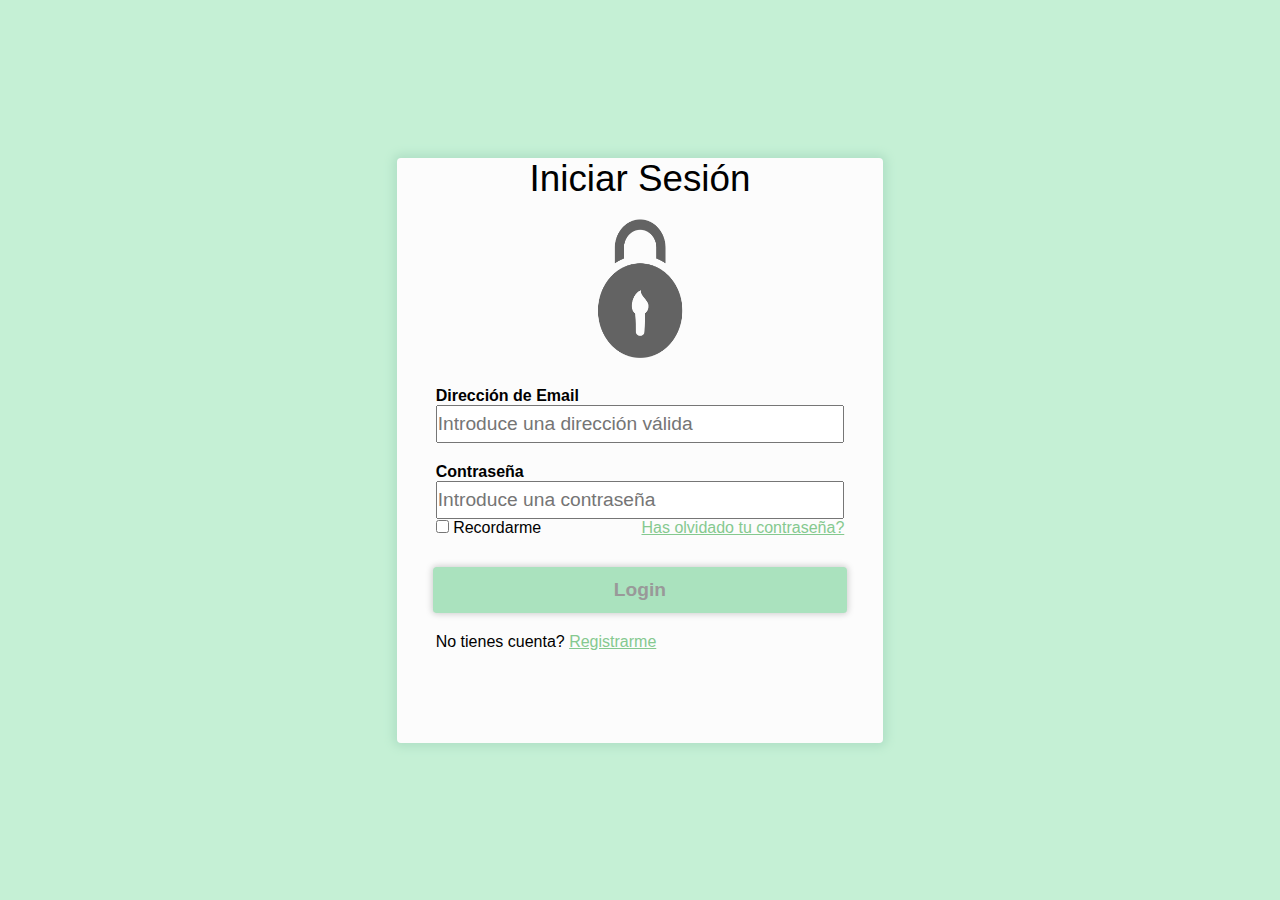
==== login/login.html @ e0cc7950 "Login v1" ====
<link rel="stylesheet" href="./css/login.css">
<html>
    <body>
        <div id="login-container">
            <h1 id="titulo">Iniciar Sesión</h1>
            <div id="foto">
            </div>
            <form id="formulario" method="GET" action="./login.html"><!--Especificar un fichero en el que mandar los datos-->
                <p>Dirección de Email</p>
                <input id="email" class="field" type="text" name="email" placeholder="Introduce una dirección válida"><br>
                <p>Contraseña</p>
                <input id="clave" class="field" type="password" name="pass" placeholder="Introduce una contraseña"><br>
                <input id="recordar" type="checkbox"> Recordarme <a href="#">Has olvidado tu contraseña?</a><br>
                <button type="submit" onclick="alert('clickado');">Login</button>
            </form>
                <a style="margin-left: 8%">No tienes cuenta?</a>  <a href="#" style="color: #85c98f;">Registrarme</a>
        </div>  
    </body>
</html>
---- login/css/login.css ----
*{margin:0px;padding: 0px;font-family: 'Segoe UI', Tahoma, Geneva, Verdana, sans-serif;}
body{background:#c5f0d5;display: flex;justify-content: center;align-items: center;min-width: 320px;}
/*COMUNES*/
#login-container{
    background-color: rgb(252, 252, 252);
    box-shadow: 0px 0px 10px 4px rgb(176, 224, 198);
    border-radius: 0.25em;
    position: relative;
}

#foto{
    width: 25%;
    height: 25%;
    margin: 4% auto 0 auto;
    background-image: url("../logo.png");
    background-repeat: no-repeat;
    background-size: 100% 95%;
    filter: grayscale(100%);
}

#formulario {margin-top: 4.5%;}
#titulo{text-align: center;font-weight: 200;}
#formulario > p{margin-left: 8%;font-weight: 600;}
#formulario > input{margin-left: 8%;}

.field{
    width: 84%;
    height: 6.5%;
    margin: 0 8% 4% 0;
    font-size: 120%;
}

#formulario > a{
    float: right;
    margin-right: 8%;
    color: #85c98f;;
}

#formulario > button{
    width: 85%;
    height: 8%;
    margin: 3% 7.5% 4% 7.5%;
    border: none;
    border-radius: 0.2em;
    font-size: 120%;
    font-weight: 700;
    color: rgb(153, 153, 153);
    background-color: rgb(170, 226, 190);
    box-shadow: 0px 0px 6px 0.5px rgb(204, 204, 204);
}

#formulario > button:hover{background-color: rgb(177, 243, 200)}
#recordar{margin: 0 0 4% 8%;}

/*DESKTOP*/
@media (min-width:1680px){
    #login-container{width: 38%;height: 70vh;}
    #titulo{font-size: 300%;}
    #clave{margin-bottom: 0;}
    #formulario > button{ margin: 3% 7.5% 5.5% 7.5%;}
}
/*DESKTOP 2*/
@media (max-width:1680px){
    #login-container{width: 38%;height: 65vh;}
    #titulo{font-size: 300%;}
    #clave{margin-bottom: 0;}
}

/*LAPTOP)*/
@media(max-width:1440px){
    #titulo{font-size: 230%;}
}

/*TABLET*/
@media (max-width:1024px){
    #login-container{width: 45%;height: 65vh;}
    #titulo{font-size: 270%;}
    #clave{margin-bottom: 0;}
}

/*MOVIL*/
@media(max-width:600px){
    #login-container{width: 84%;height: 70vh;}
    #titulo{font-size: 200%;}
}
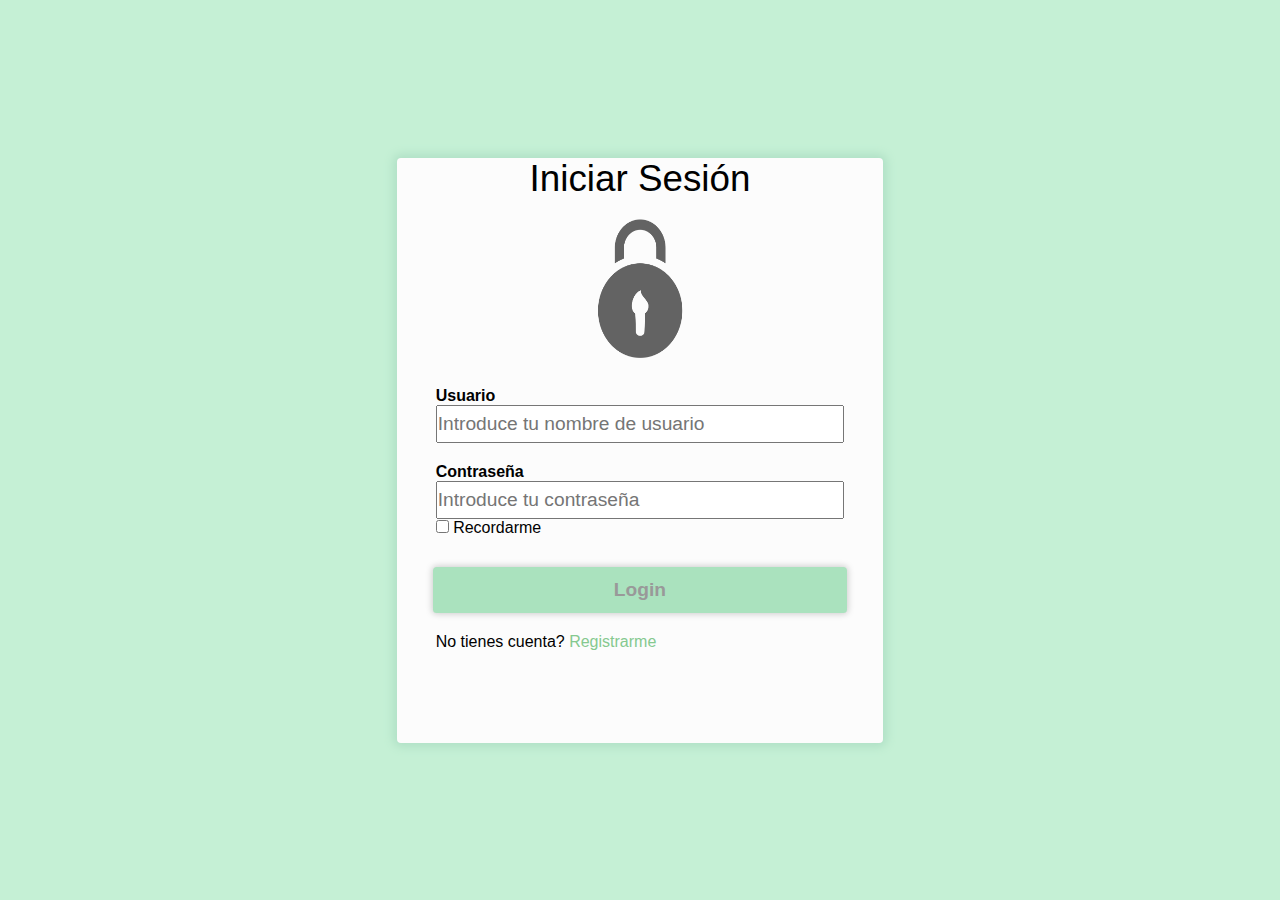
==== commit 38214393: "Login v2" ====
--- a/login/login.html
+++ b/login/login.html
@@ -1,19 +1,73 @@
-<link rel="stylesheet" href="./css/login.css">
-<html>
+<head>
+    <meta charset="UTF-8">
+    <meta http-equiv="X-UA-Compatible" content="IE=edge">
+    <meta name="viewport" content="width=device-width, initial-scale=1.0">
+    <title>Inicio de sesion</title>
+    <link rel="stylesheet" href="./css/login.css">
+    <script type="text/javascript" src="./js/login.js"></script>
+    <script type="text/javascript" src="./js/sweetalert2.all.js"></script>
+    <link rel="stylesheet" href="./css/sweetalert2.css">
+    <script src="./js/jquery-3.6.0.min.js"></script>
+</head>
+<html lang="es">
     <body>
         <div id="login-container">
             <h1 id="titulo">Iniciar Sesión</h1>
-            <div id="foto">
-            </div>
-            <form id="formulario" method="GET" action="./login.html"><!--Especificar un fichero en el que mandar los datos-->
-                <p>Dirección de Email</p>
-                <input id="email" class="field" type="text" name="email" placeholder="Introduce una dirección válida"><br>
+            <div id="foto"></div>
+            <form id="formulario">
+                <p>Usuario</p>
+                <input id="usuario" class="field" type="text" name="usuario" placeholder="Introduce tu nombre de usuario"><br>
                 <p>Contraseña</p>
-                <input id="clave" class="field" type="password" name="pass" placeholder="Introduce una contraseña"><br>
-                <input id="recordar" type="checkbox"> Recordarme <a href="#">Has olvidado tu contraseña?</a><br>
-                <button type="submit" onclick="alert('clickado');">Login</button>
+                <input id="clave" class="field" type="password" name="pass" placeholder="Introduce tu contraseña"><br>
+                <input id="recordar" type="checkbox"> Recordarme<br>
+                <button type="submit" id="submit">Login</button>
             </form>
-                <a style="margin-left: 8%">No tienes cuenta?</a>  <a href="#" style="color: #85c98f;">Registrarme</a>
-        </div>  
+            <a style="margin-left: 8%">No tienes cuenta?</a>  <a id="registrarme" style="color: #85c98f;cursor: pointer;">Registrarme</a>
+        </div>
+        <script>
+            $(document).ready(function(){
+                $("#formulario").submit((e) => e.preventDefault());
+                $('#submit').click(function(){
+                    $.ajax({    
+                        type: "POST",
+                        url: "./php/selectUsuarios.php",             
+                        dataType: "text", 
+                        data: {usuario1:$("#usuario").val(), passwd:$("#clave").val()},         
+                        statusCode: {500:() => serverError()},
+                        success: respuesta => respuesta.length > 0 ? loginSuccess() : loginError(),
+                        error: (jqXHR, textStatus, errorThrown) => ajaxError(textStatus,errorThrown)
+                    });
+                });
+                $('#registrarme').click(function(){
+                    Swal.fire({
+                        title: 'Crear usuario',
+                        html: `<input type="text" id="login" class="swal2-input" placeholder="Indica un usuario*">
+                        <input type="password" id="password" class="swal2-input" placeholder="Indica una contraseña*">`,
+                        confirmButtonText: 'Crear',
+                        focusConfirm: false,
+                        preConfirm: () => {
+                            const login = Swal.getPopup().querySelector('#login').value
+                            const password = Swal.getPopup().querySelector('#password').value
+                            if (!login || !password) {
+                                Swal.showValidationMessage(`Rellena todos los campos.`);
+                            }
+                            return { login: login, password: password }
+                        }
+                    }).then((result) => {
+                        if(($("#login").val()).length>0 && ($("#password").val()).length>0){
+                            $.ajax({    
+                                type: "POST",
+                                url: "./php/insertUsuario.php",             
+                                dataType: "text", 
+                                data: {usuario1:$("#login").val(), passwd:$("#password").val()},         
+                                statusCode: {500:() => serverError()},
+                                success: respuesta => respuesta.length > 0 ? registroSuccess() : registroError(),
+                                error: (jqXHR, textStatus, errorThrown) => ajaxError(textStatus,errorThrown)
+                            });
+                        }
+                    });
+                });
+            });
+        </script>  
     </body>
 </html>--- a/login/css/login.css
+++ b/login/css/login.css
@@ -2,6 +2,7 @@
 body{background:#c5f0d5;display: flex;justify-content: center;align-items: center;min-width: 320px;}
 /*COMUNES*/
 #login-container{
+    align-self: center;
     background-color: rgb(252, 252, 252);
     box-shadow: 0px 0px 10px 4px rgb(176, 224, 198);
     border-radius: 0.25em;
--- a/login/css/sweetalert2.css
+++ b/login/css/sweetalert2.css
@@ -0,0 +1,1316 @@
+.swal2-popup.swal2-toast {
+  box-sizing: border-box;
+  grid-column: 1/4 !important;
+  grid-row: 1/4 !important;
+  grid-template-columns: 1fr 99fr 1fr;
+  padding: 1em;
+  overflow-y: hidden;
+  background: #fff;
+  box-shadow: 0 0 1px rgba(0, 0, 0, 0.075), 0 1px 2px rgba(0, 0, 0, 0.075), 1px 2px 4px rgba(0, 0, 0, 0.075), 1px 3px 8px rgba(0, 0, 0, 0.075), 2px 4px 16px rgba(0, 0, 0, 0.075);
+  pointer-events: all;
+}
+.swal2-popup.swal2-toast > * {
+  grid-column: 2;
+}
+.swal2-popup.swal2-toast .swal2-title {
+  margin: 0.5em 1em;
+  padding: 0;
+  font-size: 1em;
+  text-align: initial;
+}
+.swal2-popup.swal2-toast .swal2-loading {
+  justify-content: center;
+}
+.swal2-popup.swal2-toast .swal2-input {
+  height: 2em;
+  margin: 0.5em;
+  font-size: 1em;
+}
+.swal2-popup.swal2-toast .swal2-validation-message {
+  font-size: 1em;
+}
+.swal2-popup.swal2-toast .swal2-footer {
+  margin: 0.5em 0 0;
+  padding: 0.5em 0 0;
+  font-size: 0.8em;
+}
+.swal2-popup.swal2-toast .swal2-close {
+  grid-column: 3/3;
+  grid-row: 1/99;
+  align-self: center;
+  width: 0.8em;
+  height: 0.8em;
+  margin: 0;
+  font-size: 2em;
+}
+.swal2-popup.swal2-toast .swal2-html-container {
+  margin: 0.5em 1em;
+  padding: 0;
+  font-size: 1em;
+  text-align: initial;
+}
+.swal2-popup.swal2-toast .swal2-html-container:empty {
+  padding: 0;
+}
+.swal2-popup.swal2-toast .swal2-loader {
+  grid-column: 1;
+  grid-row: 1/99;
+  align-self: center;
+  width: 2em;
+  height: 2em;
+  margin: 0.25em;
+}
+.swal2-popup.swal2-toast .swal2-icon {
+  grid-column: 1;
+  grid-row: 1/99;
+  align-self: center;
+  width: 2em;
+  min-width: 2em;
+  height: 2em;
+  margin: 0 0.5em 0 0;
+}
+.swal2-popup.swal2-toast .swal2-icon .swal2-icon-content {
+  display: flex;
+  align-items: center;
+  font-size: 1.8em;
+  font-weight: bold;
+}
+.swal2-popup.swal2-toast .swal2-icon.swal2-success .swal2-success-ring {
+  width: 2em;
+  height: 2em;
+}
+.swal2-popup.swal2-toast .swal2-icon.swal2-error [class^=swal2-x-mark-line] {
+  top: 0.875em;
+  width: 1.375em;
+}
+.swal2-popup.swal2-toast .swal2-icon.swal2-error [class^=swal2-x-mark-line][class$=left] {
+  left: 0.3125em;
+}
+.swal2-popup.swal2-toast .swal2-icon.swal2-error [class^=swal2-x-mark-line][class$=right] {
+  right: 0.3125em;
+}
+.swal2-popup.swal2-toast .swal2-actions {
+  justify-content: flex-start;
+  height: auto;
+  margin: 0;
+  margin-top: 0.5em;
+  padding: 0 0.5em;
+}
+.swal2-popup.swal2-toast .swal2-styled {
+  margin: 0.25em 0.5em;
+  padding: 0.4em 0.6em;
+  font-size: 1em;
+}
+.swal2-popup.swal2-toast .swal2-success {
+  border-color: #a5dc86;
+}
+.swal2-popup.swal2-toast .swal2-success [class^=swal2-success-circular-line] {
+  position: absolute;
+  width: 1.6em;
+  height: 3em;
+  transform: rotate(45deg);
+  border-radius: 50%;
+}
+.swal2-popup.swal2-toast .swal2-success [class^=swal2-success-circular-line][class$=left] {
+  top: -0.8em;
+  left: -0.5em;
+  transform: rotate(-45deg);
+  transform-origin: 2em 2em;
+  border-radius: 4em 0 0 4em;
+}
+.swal2-popup.swal2-toast .swal2-success [class^=swal2-success-circular-line][class$=right] {
+  top: -0.25em;
+  left: 0.9375em;
+  transform-origin: 0 1.5em;
+  border-radius: 0 4em 4em 0;
+}
+.swal2-popup.swal2-toast .swal2-success .swal2-success-ring {
+  width: 2em;
+  height: 2em;
+}
+.swal2-popup.swal2-toast .swal2-success .swal2-success-fix {
+  top: 0;
+  left: 0.4375em;
+  width: 0.4375em;
+  height: 2.6875em;
+}
+.swal2-popup.swal2-toast .swal2-success [class^=swal2-success-line] {
+  height: 0.3125em;
+}
+.swal2-popup.swal2-toast .swal2-success [class^=swal2-success-line][class$=tip] {
+  top: 1.125em;
+  left: 0.1875em;
+  width: 0.75em;
+}
+.swal2-popup.swal2-toast .swal2-success [class^=swal2-success-line][class$=long] {
+  top: 0.9375em;
+  right: 0.1875em;
+  width: 1.375em;
+}
+.swal2-popup.swal2-toast .swal2-success.swal2-icon-show .swal2-success-line-tip {
+  -webkit-animation: swal2-toast-animate-success-line-tip 0.75s;
+          animation: swal2-toast-animate-success-line-tip 0.75s;
+}
+.swal2-popup.swal2-toast .swal2-success.swal2-icon-show .swal2-success-line-long {
+  -webkit-animation: swal2-toast-animate-success-line-long 0.75s;
+          animation: swal2-toast-animate-success-line-long 0.75s;
+}
+.swal2-popup.swal2-toast.swal2-show {
+  -webkit-animation: swal2-toast-show 0.5s;
+          animation: swal2-toast-show 0.5s;
+}
+.swal2-popup.swal2-toast.swal2-hide {
+  -webkit-animation: swal2-toast-hide 0.1s forwards;
+          animation: swal2-toast-hide 0.1s forwards;
+}
+
+.swal2-container {
+  display: grid;
+  position: fixed;
+  z-index: 1060;
+  top: 0;
+  right: 0;
+  bottom: 0;
+  left: 0;
+  box-sizing: border-box;
+  grid-template-areas: "top-start     top            top-end" "center-start  center         center-end" "bottom-start  bottom-center  bottom-end";
+  grid-template-rows: minmax(-webkit-min-content, auto) minmax(-webkit-min-content, auto) minmax(-webkit-min-content, auto);
+  grid-template-rows: minmax(min-content, auto) minmax(min-content, auto) minmax(min-content, auto);
+  height: 100%;
+  padding: 0.625em;
+  overflow-x: hidden;
+  transition: background-color 0.1s;
+  -webkit-overflow-scrolling: touch;
+}
+.swal2-container.swal2-backdrop-show, .swal2-container.swal2-noanimation {
+  background: rgba(0, 0, 0, 0.4);
+}
+.swal2-container.swal2-backdrop-hide {
+  background: transparent !important;
+}
+.swal2-container.swal2-top-start, .swal2-container.swal2-center-start, .swal2-container.swal2-bottom-start {
+  grid-template-columns: minmax(0, 1fr) auto auto;
+}
+.swal2-container.swal2-top, .swal2-container.swal2-center, .swal2-container.swal2-bottom {
+  grid-template-columns: auto minmax(0, 1fr) auto;
+}
+.swal2-container.swal2-top-end, .swal2-container.swal2-center-end, .swal2-container.swal2-bottom-end {
+  grid-template-columns: auto auto minmax(0, 1fr);
+}
+.swal2-container.swal2-top-start > .swal2-popup {
+  align-self: start;
+}
+.swal2-container.swal2-top > .swal2-popup {
+  grid-column: 2;
+  align-self: start;
+  justify-self: center;
+}
+.swal2-container.swal2-top-end > .swal2-popup, .swal2-container.swal2-top-right > .swal2-popup {
+  grid-column: 3;
+  align-self: start;
+  justify-self: end;
+}
+.swal2-container.swal2-center-start > .swal2-popup, .swal2-container.swal2-center-left > .swal2-popup {
+  grid-row: 2;
+  align-self: center;
+}
+.swal2-container.swal2-center > .swal2-popup {
+  grid-column: 2;
+  grid-row: 2;
+  align-self: center;
+  justify-self: center;
+}
+.swal2-container.swal2-center-end > .swal2-popup, .swal2-container.swal2-center-right > .swal2-popup {
+  grid-column: 3;
+  grid-row: 2;
+  align-self: center;
+  justify-self: end;
+}
+.swal2-container.swal2-bottom-start > .swal2-popup, .swal2-container.swal2-bottom-left > .swal2-popup {
+  grid-column: 1;
+  grid-row: 3;
+  align-self: end;
+}
+.swal2-container.swal2-bottom > .swal2-popup {
+  grid-column: 2;
+  grid-row: 3;
+  justify-self: center;
+  align-self: end;
+}
+.swal2-container.swal2-bottom-end > .swal2-popup, .swal2-container.swal2-bottom-right > .swal2-popup {
+  grid-column: 3;
+  grid-row: 3;
+  align-self: end;
+  justify-self: end;
+}
+.swal2-container.swal2-grow-row > .swal2-popup, .swal2-container.swal2-grow-fullscreen > .swal2-popup {
+  grid-column: 1/4;
+  width: 100%;
+}
+.swal2-container.swal2-grow-column > .swal2-popup, .swal2-container.swal2-grow-fullscreen > .swal2-popup {
+  grid-row: 1/4;
+  align-self: stretch;
+}
+.swal2-container.swal2-no-transition {
+  transition: none !important;
+}
+
+.swal2-popup {
+  display: none;
+  position: relative;
+  box-sizing: border-box;
+  grid-template-columns: minmax(0, 100%);
+  width: 32em;
+  max-width: 100%;
+  padding: 0 0 1.25em;
+  border: none;
+  border-radius: 5px;
+  background: #fff;
+  color: #545454;
+  font-family: inherit;
+  font-size: 1rem;
+}
+.swal2-popup:focus {
+  outline: none;
+}
+.swal2-popup.swal2-loading {
+  overflow-y: hidden;
+}
+
+.swal2-title {
+  position: relative;
+  max-width: 100%;
+  margin: 0;
+  padding: 0.8em 1em 0;
+  color: #595959;
+  font-size: 1.875em;
+  font-weight: 600;
+  text-align: center;
+  text-transform: none;
+  word-wrap: break-word;
+}
+
+.swal2-actions {
+  display: flex;
+  z-index: 1;
+  box-sizing: border-box;
+  flex-wrap: wrap;
+  align-items: center;
+  justify-content: center;
+  width: auto;
+  margin: 1.25em auto 0;
+  padding: 0;
+}
+.swal2-actions:not(.swal2-loading) .swal2-styled[disabled] {
+  opacity: 0.4;
+}
+.swal2-actions:not(.swal2-loading) .swal2-styled:hover {
+  background-image: linear-gradient(rgba(0, 0, 0, 0.1), rgba(0, 0, 0, 0.1));
+}
+.swal2-actions:not(.swal2-loading) .swal2-styled:active {
+  background-image: linear-gradient(rgba(0, 0, 0, 0.2), rgba(0, 0, 0, 0.2));
+}
+
+.swal2-loader {
+  display: none;
+  align-items: center;
+  justify-content: center;
+  width: 2.2em;
+  height: 2.2em;
+  margin: 0 1.875em;
+  -webkit-animation: swal2-rotate-loading 1.5s linear 0s infinite normal;
+          animation: swal2-rotate-loading 1.5s linear 0s infinite normal;
+  border-width: 0.25em;
+  border-style: solid;
+  border-radius: 100%;
+  border-color: #2778c4 transparent #2778c4 transparent;
+}
+
+.swal2-styled {
+  margin: 0.3125em;
+  padding: 0.625em 1.1em;
+  transition: box-shadow 0.1s;
+  box-shadow: 0 0 0 3px transparent;
+  font-weight: 500;
+}
+.swal2-styled:not([disabled]) {
+  cursor: pointer;
+}
+.swal2-styled.swal2-confirm {
+  border: 0;
+  border-radius: 0.25em;
+  background: initial;
+  background-color: rgb(170, 226, 190);
+  color: #fff;
+  font-size: 1em;
+}
+.swal2-styled.swal2-confirm:focus {
+  box-shadow: 0px 0px 6px 0.5px rgb(204, 204, 204);
+}
+.swal2-styled.swal2-deny {
+  border: 0;
+  border-radius: 0.25em;
+  background: initial;
+  background-color: #ea5455;
+  color: #fff;
+  font-size: 1em;
+}
+.swal2-styled.swal2-deny:focus {
+  box-shadow: 0 0 0 3px rgba(234, 84, 85, 0.5);
+}
+.swal2-styled.swal2-cancel {
+  border: 0;
+  border-radius: 0.25em;
+  background: initial;
+  background-color: #6e7d88;
+  color: #fff;
+  font-size: 1em;
+}
+.swal2-styled.swal2-cancel:focus {
+  box-shadow: 0 0 0 3px rgba(110, 125, 136, 0.5);
+}
+.swal2-styled.swal2-default-outline:focus {
+  box-shadow: 0 0 0 3px rgba(100, 150, 200, 0.5);
+}
+.swal2-styled:focus {
+  outline: none;
+}
+.swal2-styled::-moz-focus-inner {
+  border: 0;
+}
+
+.swal2-footer {
+  justify-content: center;
+  margin: 1em 0 0;
+  padding: 1em 1em 0;
+  border-top: 1px solid #eee;
+  color: #545454;
+  font-size: 1em;
+}
+
+.swal2-timer-progress-bar-container {
+  position: absolute;
+  right: 0;
+  bottom: 0;
+  left: 0;
+  grid-column: auto !important;
+  height: 0.25em;
+  overflow: hidden;
+  border-bottom-right-radius: 5px;
+  border-bottom-left-radius: 5px;
+}
+
+.swal2-timer-progress-bar {
+  width: 100%;
+  height: 0.25em;
+  background: rgba(0, 0, 0, 0.2);
+}
+
+.swal2-image {
+  max-width: 100%;
+  margin: 2em auto 1em;
+}
+
+.swal2-close {
+  z-index: 2;
+  align-items: center;
+  justify-content: center;
+  width: 1.2em;
+  height: 1.2em;
+  margin-top: 0;
+  margin-right: 0;
+  margin-bottom: -1.2em;
+  padding: 0;
+  overflow: hidden;
+  transition: color 0.1s, box-shadow 0.1s;
+  border: none;
+  border-radius: 5px;
+  background: transparent;
+  color: #ccc;
+  font-family: serif;
+  font-family: monospace;
+  font-size: 2.5em;
+  cursor: pointer;
+  justify-self: end;
+}
+.swal2-close:hover {
+  transform: none;
+  background: transparent;
+  color: #f27474;
+}
+.swal2-close:focus {
+  outline: none;
+  box-shadow: inset 0 0 0 3px rgba(100, 150, 200, 0.5);
+}
+.swal2-close::-moz-focus-inner {
+  border: 0;
+}
+
+.swal2-html-container {
+  z-index: 1;
+  justify-content: center;
+  margin: 1em 1.6em 0.3em;
+  padding: 0;
+  overflow: auto;
+  color: #545454;
+  font-size: 1.125em;
+  font-weight: normal;
+  line-height: normal;
+  text-align: center;
+  word-wrap: break-word;
+  word-break: break-word;
+}
+
+.swal2-input,
+.swal2-file,
+.swal2-textarea,
+.swal2-select,
+.swal2-radio,
+.swal2-checkbox {
+  margin: 1em 2em 0;
+}
+
+.swal2-input,
+.swal2-file,
+.swal2-textarea {
+  box-sizing: border-box;
+  width: auto;
+  transition: border-color 0.1s, box-shadow 0.1s;
+  border: 1px solid #d9d9d9;
+  border-radius: 0.1875em;
+  background: inherit;
+  box-shadow: inset 0 1px 1px rgba(0, 0, 0, 0.06), 0 0 0 3px transparent;
+  color: inherit;
+  font-size: 1.125em;
+}
+.swal2-input.swal2-inputerror,
+.swal2-file.swal2-inputerror,
+.swal2-textarea.swal2-inputerror {
+  border-color: #f27474 !important;
+  box-shadow: 0 0 2px #f27474 !important;
+}
+.swal2-input:focus,
+.swal2-file:focus,
+.swal2-textarea:focus {
+  border: 1px solid #b4dbed;
+  outline: none;
+  box-shadow: inset 0 1px 1px rgba(0, 0, 0, 0.06), 0 0 0 3px rgba(100, 150, 200, 0.5);
+}
+.swal2-input::-moz-placeholder, .swal2-file::-moz-placeholder, .swal2-textarea::-moz-placeholder {
+  color: #ccc;
+}
+.swal2-input:-ms-input-placeholder, .swal2-file:-ms-input-placeholder, .swal2-textarea:-ms-input-placeholder {
+  color: #ccc;
+}
+.swal2-input::placeholder,
+.swal2-file::placeholder,
+.swal2-textarea::placeholder {
+  color: #ccc;
+}
+
+.swal2-range {
+  margin: 1em 2em 0;
+  background: #fff;
+}
+.swal2-range input {
+  width: 80%;
+}
+.swal2-range output {
+  width: 20%;
+  color: inherit;
+  font-weight: 600;
+  text-align: center;
+}
+.swal2-range input,
+.swal2-range output {
+  height: 2.625em;
+  padding: 0;
+  font-size: 1.125em;
+  line-height: 2.625em;
+}
+
+.swal2-input {
+  height: 2.625em;
+  padding: 0 0.75em;
+}
+
+.swal2-file {
+  width: 75%;
+  margin-right: auto;
+  margin-left: auto;
+  background: inherit;
+  font-size: 1.125em;
+}
+
+.swal2-textarea {
+  height: 6.75em;
+  padding: 0.75em;
+}
+
+.swal2-select {
+  min-width: 50%;
+  max-width: 100%;
+  padding: 0.375em 0.625em;
+  background: inherit;
+  color: inherit;
+  font-size: 1.125em;
+}
+
+.swal2-radio,
+.swal2-checkbox {
+  align-items: center;
+  justify-content: center;
+  background: #fff;
+  color: inherit;
+}
+.swal2-radio label,
+.swal2-checkbox label {
+  margin: 0 0.6em;
+  font-size: 1.125em;
+}
+.swal2-radio input,
+.swal2-checkbox input {
+  flex-shrink: 0;
+  margin: 0 0.4em;
+}
+
+.swal2-input-label {
+  display: flex;
+  justify-content: center;
+  margin: 1em auto 0;
+}
+
+.swal2-validation-message {
+  align-items: center;
+  justify-content: center;
+  margin: 1em 0 0;
+  padding: 0.625em;
+  overflow: hidden;
+  background: #f0f0f0;
+  color: #666666;
+  font-size: 1em;
+  font-weight: 300;
+}
+.swal2-validation-message::before {
+  content: "!";
+  display: inline-block;
+  width: 1.5em;
+  min-width: 1.5em;
+  height: 1.5em;
+  margin: 0 0.625em;
+  border-radius: 50%;
+  background-color: #f27474;
+  color: #fff;
+  font-weight: 600;
+  line-height: 1.5em;
+  text-align: center;
+}
+
+.swal2-icon {
+  position: relative;
+  box-sizing: content-box;
+  justify-content: center;
+  width: 5em;
+  height: 5em;
+  margin: 2.5em auto 0.6em;
+  border: 0.25em solid transparent;
+  border-radius: 50%;
+  border-color: #000;
+  font-family: inherit;
+  line-height: 5em;
+  cursor: default;
+  -webkit-user-select: none;
+     -moz-user-select: none;
+      -ms-user-select: none;
+          user-select: none;
+}
+.swal2-icon .swal2-icon-content {
+  display: flex;
+  align-items: center;
+  font-size: 3.75em;
+}
+.swal2-icon.swal2-error {
+  border-color: #f27474;
+  color: #f27474;
+}
+.swal2-icon.swal2-error .swal2-x-mark {
+  position: relative;
+  flex-grow: 1;
+}
+.swal2-icon.swal2-error [class^=swal2-x-mark-line] {
+  display: block;
+  position: absolute;
+  top: 2.3125em;
+  width: 2.9375em;
+  height: 0.3125em;
+  border-radius: 0.125em;
+  background-color: #f27474;
+}
+.swal2-icon.swal2-error [class^=swal2-x-mark-line][class$=left] {
+  left: 1.0625em;
+  transform: rotate(45deg);
+}
+.swal2-icon.swal2-error [class^=swal2-x-mark-line][class$=right] {
+  right: 1em;
+  transform: rotate(-45deg);
+}
+.swal2-icon.swal2-error.swal2-icon-show {
+  -webkit-animation: swal2-animate-error-icon 0.5s;
+          animation: swal2-animate-error-icon 0.5s;
+}
+.swal2-icon.swal2-error.swal2-icon-show .swal2-x-mark {
+  -webkit-animation: swal2-animate-error-x-mark 0.5s;
+          animation: swal2-animate-error-x-mark 0.5s;
+}
+.swal2-icon.swal2-warning {
+  border-color: #facea8;
+  color: #f8bb86;
+}
+.swal2-icon.swal2-info {
+  border-color: #9de0f6;
+  color: #3fc3ee;
+}
+.swal2-icon.swal2-question {
+  border-color: #c9dae1;
+  color: #87adbd;
+}
+.swal2-icon.swal2-success {
+  border-color: #a5dc86;
+  color: #a5dc86;
+}
+.swal2-icon.swal2-success [class^=swal2-success-circular-line] {
+  position: absolute;
+  width: 3.75em;
+  height: 7.5em;
+  transform: rotate(45deg);
+  border-radius: 50%;
+}
+.swal2-icon.swal2-success [class^=swal2-success-circular-line][class$=left] {
+  top: -0.4375em;
+  left: -2.0635em;
+  transform: rotate(-45deg);
+  transform-origin: 3.75em 3.75em;
+  border-radius: 7.5em 0 0 7.5em;
+}
+.swal2-icon.swal2-success [class^=swal2-success-circular-line][class$=right] {
+  top: -0.6875em;
+  left: 1.875em;
+  transform: rotate(-45deg);
+  transform-origin: 0 3.75em;
+  border-radius: 0 7.5em 7.5em 0;
+}
+.swal2-icon.swal2-success .swal2-success-ring {
+  position: absolute;
+  z-index: 2;
+  top: -0.25em;
+  left: -0.25em;
+  box-sizing: content-box;
+  width: 100%;
+  height: 100%;
+  border: 0.25em solid rgba(165, 220, 134, 0.3);
+  border-radius: 50%;
+}
+.swal2-icon.swal2-success .swal2-success-fix {
+  position: absolute;
+  z-index: 1;
+  top: 0.5em;
+  left: 1.625em;
+  width: 0.4375em;
+  height: 5.625em;
+  transform: rotate(-45deg);
+}
+.swal2-icon.swal2-success [class^=swal2-success-line] {
+  display: block;
+  position: absolute;
+  z-index: 2;
+  height: 0.3125em;
+  border-radius: 0.125em;
+  background-color: #a5dc86;
+}
+.swal2-icon.swal2-success [class^=swal2-success-line][class$=tip] {
+  top: 2.875em;
+  left: 0.8125em;
+  width: 1.5625em;
+  transform: rotate(45deg);
+}
+.swal2-icon.swal2-success [class^=swal2-success-line][class$=long] {
+  top: 2.375em;
+  right: 0.5em;
+  width: 2.9375em;
+  transform: rotate(-45deg);
+}
+.swal2-icon.swal2-success.swal2-icon-show .swal2-success-line-tip {
+  -webkit-animation: swal2-animate-success-line-tip 0.75s;
+          animation: swal2-animate-success-line-tip 0.75s;
+}
+.swal2-icon.swal2-success.swal2-icon-show .swal2-success-line-long {
+  -webkit-animation: swal2-animate-success-line-long 0.75s;
+          animation: swal2-animate-success-line-long 0.75s;
+}
+.swal2-icon.swal2-success.swal2-icon-show .swal2-success-circular-line-right {
+  -webkit-animation: swal2-rotate-success-circular-line 4.25s ease-in;
+          animation: swal2-rotate-success-circular-line 4.25s ease-in;
+}
+
+.swal2-progress-steps {
+  flex-wrap: wrap;
+  align-items: center;
+  max-width: 100%;
+  margin: 1.25em auto;
+  padding: 0;
+  background: inherit;
+  font-weight: 600;
+}
+.swal2-progress-steps li {
+  display: inline-block;
+  position: relative;
+}
+.swal2-progress-steps .swal2-progress-step {
+  z-index: 20;
+  flex-shrink: 0;
+  width: 2em;
+  height: 2em;
+  border-radius: 2em;
+  background: #2778c4;
+  color: #fff;
+  line-height: 2em;
+  text-align: center;
+}
+.swal2-progress-steps .swal2-progress-step.swal2-active-progress-step {
+  background: #2778c4;
+}
+.swal2-progress-steps .swal2-progress-step.swal2-active-progress-step ~ .swal2-progress-step {
+  background: #add8e6;
+  color: #fff;
+}
+.swal2-progress-steps .swal2-progress-step.swal2-active-progress-step ~ .swal2-progress-step-line {
+  background: #add8e6;
+}
+.swal2-progress-steps .swal2-progress-step-line {
+  z-index: 10;
+  flex-shrink: 0;
+  width: 2.5em;
+  height: 0.4em;
+  margin: 0 -1px;
+  background: #2778c4;
+}
+
+[class^=swal2] {
+  -webkit-tap-highlight-color: transparent;
+}
+
+.swal2-show {
+  -webkit-animation: swal2-show 0.3s;
+          animation: swal2-show 0.3s;
+}
+
+.swal2-hide {
+  -webkit-animation: swal2-hide 0.15s forwards;
+          animation: swal2-hide 0.15s forwards;
+}
+
+.swal2-noanimation {
+  transition: none;
+}
+
+.swal2-scrollbar-measure {
+  position: absolute;
+  top: -9999px;
+  width: 50px;
+  height: 50px;
+  overflow: scroll;
+}
+
+.swal2-rtl .swal2-close {
+  margin-right: initial;
+  margin-left: 0;
+}
+.swal2-rtl .swal2-timer-progress-bar {
+  right: 0;
+  left: auto;
+}
+
+@-webkit-keyframes swal2-toast-show {
+  0% {
+    transform: translateY(-0.625em) rotateZ(2deg);
+  }
+  33% {
+    transform: translateY(0) rotateZ(-2deg);
+  }
+  66% {
+    transform: translateY(0.3125em) rotateZ(2deg);
+  }
+  100% {
+    transform: translateY(0) rotateZ(0deg);
+  }
+}
+
+@keyframes swal2-toast-show {
+  0% {
+    transform: translateY(-0.625em) rotateZ(2deg);
+  }
+  33% {
+    transform: translateY(0) rotateZ(-2deg);
+  }
+  66% {
+    transform: translateY(0.3125em) rotateZ(2deg);
+  }
+  100% {
+    transform: translateY(0) rotateZ(0deg);
+  }
+}
+@-webkit-keyframes swal2-toast-hide {
+  100% {
+    transform: rotateZ(1deg);
+    opacity: 0;
+  }
+}
+@keyframes swal2-toast-hide {
+  100% {
+    transform: rotateZ(1deg);
+    opacity: 0;
+  }
+}
+@-webkit-keyframes swal2-toast-animate-success-line-tip {
+  0% {
+    top: 0.5625em;
+    left: 0.0625em;
+    width: 0;
+  }
+  54% {
+    top: 0.125em;
+    left: 0.125em;
+    width: 0;
+  }
+  70% {
+    top: 0.625em;
+    left: -0.25em;
+    width: 1.625em;
+  }
+  84% {
+    top: 1.0625em;
+    left: 0.75em;
+    width: 0.5em;
+  }
+  100% {
+    top: 1.125em;
+    left: 0.1875em;
+    width: 0.75em;
+  }
+}
+@keyframes swal2-toast-animate-success-line-tip {
+  0% {
+    top: 0.5625em;
+    left: 0.0625em;
+    width: 0;
+  }
+  54% {
+    top: 0.125em;
+    left: 0.125em;
+    width: 0;
+  }
+  70% {
+    top: 0.625em;
+    left: -0.25em;
+    width: 1.625em;
+  }
+  84% {
+    top: 1.0625em;
+    left: 0.75em;
+    width: 0.5em;
+  }
+  100% {
+    top: 1.125em;
+    left: 0.1875em;
+    width: 0.75em;
+  }
+}
+@-webkit-keyframes swal2-toast-animate-success-line-long {
+  0% {
+    top: 1.625em;
+    right: 1.375em;
+    width: 0;
+  }
+  65% {
+    top: 1.25em;
+    right: 0.9375em;
+    width: 0;
+  }
+  84% {
+    top: 0.9375em;
+    right: 0;
+    width: 1.125em;
+  }
+  100% {
+    top: 0.9375em;
+    right: 0.1875em;
+    width: 1.375em;
+  }
+}
+@keyframes swal2-toast-animate-success-line-long {
+  0% {
+    top: 1.625em;
+    right: 1.375em;
+    width: 0;
+  }
+  65% {
+    top: 1.25em;
+    right: 0.9375em;
+    width: 0;
+  }
+  84% {
+    top: 0.9375em;
+    right: 0;
+    width: 1.125em;
+  }
+  100% {
+    top: 0.9375em;
+    right: 0.1875em;
+    width: 1.375em;
+  }
+}
+@-webkit-keyframes swal2-show {
+  0% {
+    transform: scale(0.7);
+  }
+  45% {
+    transform: scale(1.05);
+  }
+  80% {
+    transform: scale(0.95);
+  }
+  100% {
+    transform: scale(1);
+  }
+}
+@keyframes swal2-show {
+  0% {
+    transform: scale(0.7);
+  }
+  45% {
+    transform: scale(1.05);
+  }
+  80% {
+    transform: scale(0.95);
+  }
+  100% {
+    transform: scale(1);
+  }
+}
+@-webkit-keyframes swal2-hide {
+  0% {
+    transform: scale(1);
+    opacity: 1;
+  }
+  100% {
+    transform: scale(0.5);
+    opacity: 0;
+  }
+}
+@keyframes swal2-hide {
+  0% {
+    transform: scale(1);
+    opacity: 1;
+  }
+  100% {
+    transform: scale(0.5);
+    opacity: 0;
+  }
+}
+@-webkit-keyframes swal2-animate-success-line-tip {
+  0% {
+    top: 1.1875em;
+    left: 0.0625em;
+    width: 0;
+  }
+  54% {
+    top: 1.0625em;
+    left: 0.125em;
+    width: 0;
+  }
+  70% {
+    top: 2.1875em;
+    left: -0.375em;
+    width: 3.125em;
+  }
+  84% {
+    top: 3em;
+    left: 1.3125em;
+    width: 1.0625em;
+  }
+  100% {
+    top: 2.8125em;
+    left: 0.8125em;
+    width: 1.5625em;
+  }
+}
+@keyframes swal2-animate-success-line-tip {
+  0% {
+    top: 1.1875em;
+    left: 0.0625em;
+    width: 0;
+  }
+  54% {
+    top: 1.0625em;
+    left: 0.125em;
+    width: 0;
+  }
+  70% {
+    top: 2.1875em;
+    left: -0.375em;
+    width: 3.125em;
+  }
+  84% {
+    top: 3em;
+    left: 1.3125em;
+    width: 1.0625em;
+  }
+  100% {
+    top: 2.8125em;
+    left: 0.8125em;
+    width: 1.5625em;
+  }
+}
+@-webkit-keyframes swal2-animate-success-line-long {
+  0% {
+    top: 3.375em;
+    right: 2.875em;
+    width: 0;
+  }
+  65% {
+    top: 3.375em;
+    right: 2.875em;
+    width: 0;
+  }
+  84% {
+    top: 2.1875em;
+    right: 0;
+    width: 3.4375em;
+  }
+  100% {
+    top: 2.375em;
+    right: 0.5em;
+    width: 2.9375em;
+  }
+}
+@keyframes swal2-animate-success-line-long {
+  0% {
+    top: 3.375em;
+    right: 2.875em;
+    width: 0;
+  }
+  65% {
+    top: 3.375em;
+    right: 2.875em;
+    width: 0;
+  }
+  84% {
+    top: 2.1875em;
+    right: 0;
+    width: 3.4375em;
+  }
+  100% {
+    top: 2.375em;
+    right: 0.5em;
+    width: 2.9375em;
+  }
+}
+@-webkit-keyframes swal2-rotate-success-circular-line {
+  0% {
+    transform: rotate(-45deg);
+  }
+  5% {
+    transform: rotate(-45deg);
+  }
+  12% {
+    transform: rotate(-405deg);
+  }
+  100% {
+    transform: rotate(-405deg);
+  }
+}
+@keyframes swal2-rotate-success-circular-line {
+  0% {
+    transform: rotate(-45deg);
+  }
+  5% {
+    transform: rotate(-45deg);
+  }
+  12% {
+    transform: rotate(-405deg);
+  }
+  100% {
+    transform: rotate(-405deg);
+  }
+}
+@-webkit-keyframes swal2-animate-error-x-mark {
+  0% {
+    margin-top: 1.625em;
+    transform: scale(0.4);
+    opacity: 0;
+  }
+  50% {
+    margin-top: 1.625em;
+    transform: scale(0.4);
+    opacity: 0;
+  }
+  80% {
+    margin-top: -0.375em;
+    transform: scale(1.15);
+  }
+  100% {
+    margin-top: 0;
+    transform: scale(1);
+    opacity: 1;
+  }
+}
+@keyframes swal2-animate-error-x-mark {
+  0% {
+    margin-top: 1.625em;
+    transform: scale(0.4);
+    opacity: 0;
+  }
+  50% {
+    margin-top: 1.625em;
+    transform: scale(0.4);
+    opacity: 0;
+  }
+  80% {
+    margin-top: -0.375em;
+    transform: scale(1.15);
+  }
+  100% {
+    margin-top: 0;
+    transform: scale(1);
+    opacity: 1;
+  }
+}
+@-webkit-keyframes swal2-animate-error-icon {
+  0% {
+    transform: rotateX(100deg);
+    opacity: 0;
+  }
+  100% {
+    transform: rotateX(0deg);
+    opacity: 1;
+  }
+}
+@keyframes swal2-animate-error-icon {
+  0% {
+    transform: rotateX(100deg);
+    opacity: 0;
+  }
+  100% {
+    transform: rotateX(0deg);
+    opacity: 1;
+  }
+}
+@-webkit-keyframes swal2-rotate-loading {
+  0% {
+    transform: rotate(0deg);
+  }
+  100% {
+    transform: rotate(360deg);
+  }
+}
+@keyframes swal2-rotate-loading {
+  0% {
+    transform: rotate(0deg);
+  }
+  100% {
+    transform: rotate(360deg);
+  }
+}
+body.swal2-shown:not(.swal2-no-backdrop):not(.swal2-toast-shown) {
+  overflow: hidden;
+}
+body.swal2-height-auto {
+  height: auto !important;
+}
+body.swal2-no-backdrop .swal2-container {
+  background-color: transparent !important;
+  pointer-events: none;
+}
+body.swal2-no-backdrop .swal2-container .swal2-popup {
+  pointer-events: all;
+}
+body.swal2-no-backdrop .swal2-container .swal2-modal {
+  box-shadow: 0 0 10px rgba(0, 0, 0, 0.4);
+}
+@media print {
+  body.swal2-shown:not(.swal2-no-backdrop):not(.swal2-toast-shown) {
+    overflow-y: scroll !important;
+  }
+  body.swal2-shown:not(.swal2-no-backdrop):not(.swal2-toast-shown) > [aria-hidden=true] {
+    display: none;
+  }
+  body.swal2-shown:not(.swal2-no-backdrop):not(.swal2-toast-shown) .swal2-container {
+    position: static !important;
+  }
+}
+body.swal2-toast-shown .swal2-container {
+  box-sizing: border-box;
+  width: 360px;
+  max-width: 100%;
+  background-color: transparent;
+  pointer-events: none;
+}
+body.swal2-toast-shown .swal2-container.swal2-top {
+  top: 0;
+  right: auto;
+  bottom: auto;
+  left: 50%;
+  transform: translateX(-50%);
+}
+body.swal2-toast-shown .swal2-container.swal2-top-end, body.swal2-toast-shown .swal2-container.swal2-top-right {
+  top: 0;
+  right: 0;
+  bottom: auto;
+  left: auto;
+}
+body.swal2-toast-shown .swal2-container.swal2-top-start, body.swal2-toast-shown .swal2-container.swal2-top-left {
+  top: 0;
+  right: auto;
+  bottom: auto;
+  left: 0;
+}
+body.swal2-toast-shown .swal2-container.swal2-center-start, body.swal2-toast-shown .swal2-container.swal2-center-left {
+  top: 50%;
+  right: auto;
+  bottom: auto;
+  left: 0;
+  transform: translateY(-50%);
+}
+body.swal2-toast-shown .swal2-container.swal2-center {
+  top: 50%;
+  right: auto;
+  bottom: auto;
+  left: 50%;
+  transform: translate(-50%, -50%);
+}
+body.swal2-toast-shown .swal2-container.swal2-center-end, body.swal2-toast-shown .swal2-container.swal2-center-right {
+  top: 50%;
+  right: 0;
+  bottom: auto;
+  left: auto;
+  transform: translateY(-50%);
+}
+body.swal2-toast-shown .swal2-container.swal2-bottom-start, body.swal2-toast-shown .swal2-container.swal2-bottom-left {
+  top: auto;
+  right: auto;
+  bottom: 0;
+  left: 0;
+}
+body.swal2-toast-shown .swal2-container.swal2-bottom {
+  top: auto;
+  right: auto;
+  bottom: 0;
+  left: 50%;
+  transform: translateX(-50%);
+}
+body.swal2-toast-shown .swal2-container.swal2-bottom-end, body.swal2-toast-shown .swal2-container.swal2-bottom-right {
+  top: auto;
+  right: 0;
+  bottom: 0;
+  left: auto;
+}